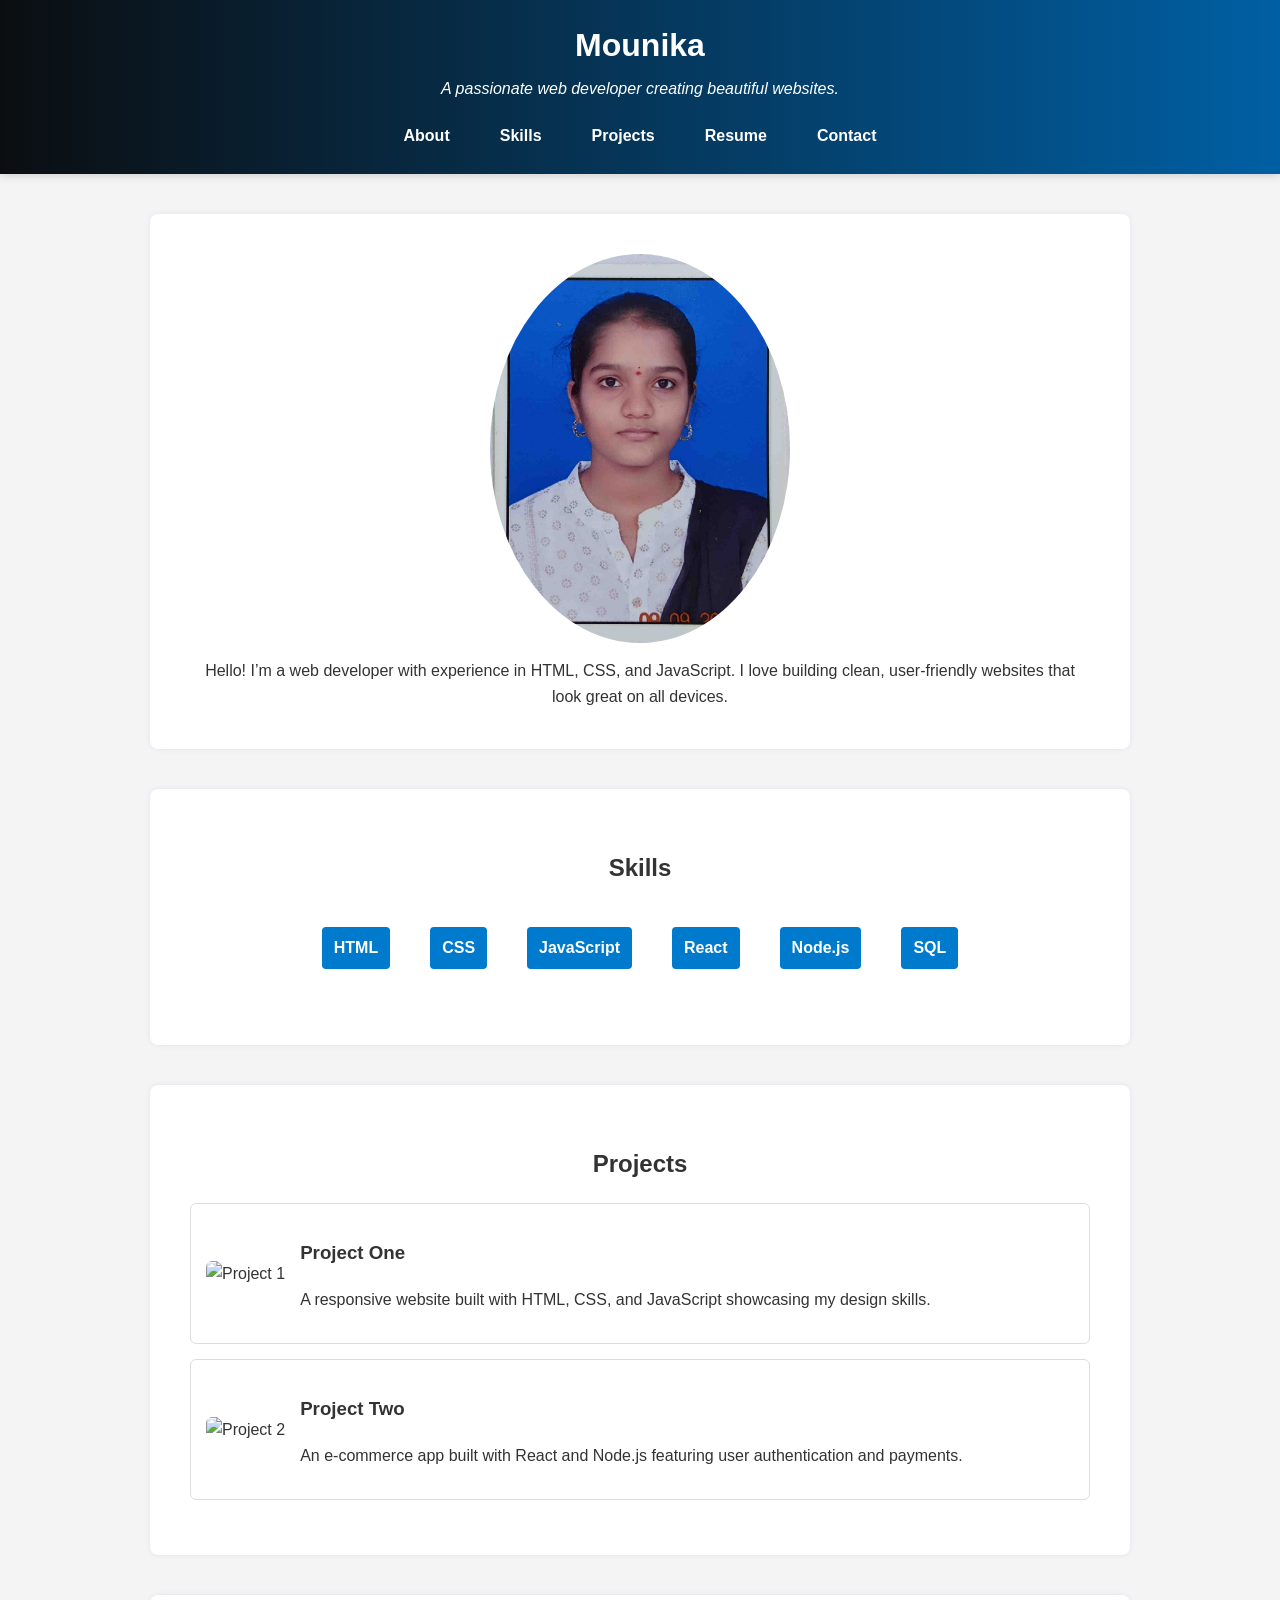
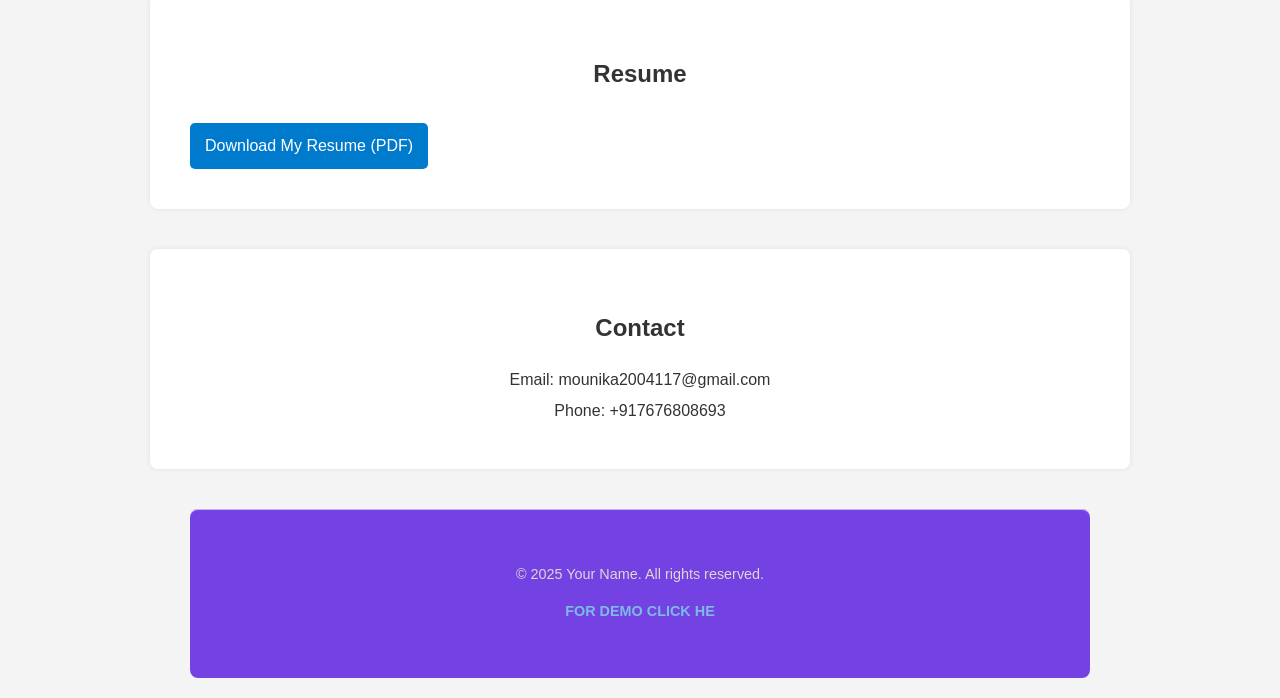
==== Protfolio/protfolio.html @ 3f1c6ade "hald-finish" ====
<!DOCTYPE html>
<html lang="en">
<head>
  <meta charset="UTF-8" />
  <meta name="viewport" content="width=device-width, initial-scale=1" />
  <title>My Portfolio</title>
<link rel="stylesheet" href="stylepro.css"/>
</head>
<body>

<header>
  <div class="container">
    <h1>Mounika</h1>
    <p>A passionate web developer creating beautiful websites.</p>
    <nav>
      <a href="#about">About</a>
      <a href="#skills">Skills</a>
      <a href="#projects">Projects</a>
      <a href="#resume">Resume</a>
      <a href="#contact">Contact</a>
    </nav>
  </div>
</header>

<section id="about">
  <img src="img.jpg" alt="Your Name" />
  <p>Hello! I’m a web developer with experience in HTML, CSS, and JavaScript. I love building clean, user-friendly websites that look great on all devices.</p>
</section>

<section id="skills">
  <h2>Skills</h2>
  <ul>
    <li>HTML</li>
    <li>CSS</li>
    <li>JavaScript</li>
    <li>React</li>
    <li>Node.js</li>
    <li>SQL</li>
  </ul>
</section>

<section id="projects">
  <h2>Projects</h2>
  <div class="project">
    <img src="project1.jpg" alt="Project 1" />
    <div class="project-details">
      <h3>Project One</h3>
      <p>A responsive website built with HTML, CSS, and JavaScript showcasing my design skills.</p>
    </div>
  </div>
  <div class="project">
    <img src="project2.jpg" alt="Project 2" />
    <div class="project-details">
      <h3>Project Two</h3>
      <p>An e-commerce app built with React and Node.js featuring user authentication and payments.</p>
    </div>
  </div>
</section>

<section id="resume">
  <h2>Resume</h2>
  <a href="resume.pdf" download>Download My Resume (PDF)</a>
</section>

<section id="contact">
  <h2>Contact</h2>
  <p>Email: mounika2004117@gmail.com</p>
  <p>Phone: +917676808693</p>
</section>

<footer>
  <div class="container">
    <p>&copy; 2025 Your Name. All rights reserved.</p>
    <p><a href="#" class="demo-link">FOR DEMO CLICK HE</a></p>
  </div>
</footer>

</body>
</html>
---- Protfolio/stylepro.css ----
body {
    font-family: Arial, sans-serif;
    margin: 0;
    line-height: 1.6;
    background-color: #f4f4f4;
    color: #333;
    animation: fadeIn 1.5s ease forwards;
    opacity: 0; /* Start hidden for fadeIn */
    scroll-behavior: smooth;
  }

  /* Fade in animation for body */
  @keyframes fadeIn {
    to {
      opacity: 1;
    }
  }

  /* Container to align content */
  .container {
    max-width: 600px;
    margin: 0 auto;
    padding: 0 20px;
  }

  /* Sticky header */
  header {
    
    scroll-padding-top:100px;
    top: 0;
    background: linear-gradient(90deg, #0b0e11, #005fa3);
    color: white;
    padding: 20px 0;
    z-index: 1000;
    box-shadow: 0 2px 8px rgba(0,0,0,0.15);
    animation: slideUpFade 0.8s ease forwards;
    animation-delay: 0.2s;
    opacity: 0;
    transform: translateY(20px);
  }

  /* Fade and slide up animation */
  @keyframes slideUpFade {
    to {
      opacity: 1;
      transform: translateY(0);
    }
  }

  header h1 {
    margin: 0;
    font-size: 2em;
    text-align: center;
  }

  header p {
    margin: 5px 0 15px;
    font-style: italic;
    text-align: center;
  }

  /* Navigation styling */
  header nav {
    display: flex;
    justify-content: center;
    gap: 30px;
    flex-wrap: wrap;
  }

  header nav a {
    color: white;
    text-decoration: none;
    font-weight: 600;
    padding: 6px 10px;
    border-radius: 4px;
    transition: background-color 0.3s ease;
  }

  header nav a:hover,
  header nav a:focus {
    background-color: rgba(255, 255, 255, 0.2);
  }

  /* Section base styles */
  section, footer {
    max-width: 900px;
    margin: 40px auto;
    padding: 40px;
    background: white;
    border-radius: 8px;
    box-shadow: 0 0 5px rgba(31, 80, 213, 0.1);
    animation: slideUpFade 0.8s ease forwards;
    opacity: 0;
    transform: translateY(20px);
  }

  /* Stagger animation delays */
  #about { animation-delay: 0.4s; text-align: center; }
  #skills { animation-delay: 0.6s; }
  #projects { animation-delay: 0.8s; }
  #resume { animation-delay: 1s; }
  #contact { animation-delay: 1.2s; }
  footer { animation-delay: 1.4s; background-color: #7441e3; box-shadow: inset 0 1px 0 rgba(255,255,255,0.6); }

  /* About Section */
  #about img {
    max-width: 300px;
    border-radius: 50%;
    display: block;
    margin: 0 auto 15px;
    transition: transform 0.3s ease;
  }
  #about img:hover {
    transform: scale(1.05);
  }
#about p {
  max-width: 900px;
  margin: auto;
}

/* Skills Section */
#skills h2 {
  text-align: center;
}
#skills ul {
  list-style: none;
  padding: 20px;
  display: flex;
  flex-wrap: wrap;
  justify-content: center;
  gap: 40px;
}
#skills li {
  background-color: #007acc;
  color: white;
  padding: 8px 12px;
  border-radius: 4px;
  font-weight: bold;
  transition: background-color 0.3s ease;
  cursor: default;
}
#skills li:hover {
  background: #005fa3;
}

/* Projects Section */
#projects h2 {
  text-align: center;
  margin-bottom: 20px;
}
#projects .project {
  border: 1px solid #ddd;
  padding: 15px;
  margin-bottom: 15px;
  border-radius: 6px;
  display: flex;
  gap: 15px;
  align-items: center;
  background-color: #fff;
  transition: box-shadow 0.3s ease, transform 0.3s ease;
  cursor: pointer;
}
#projects .project:hover {
  box-shadow: 0 8px 16px rgba(0, 122, 204, 0.3);
  transform: translateY(-5px);
}
#projects .project img {
  max-width: 120px;
  border-radius: 6px;
  object-fit: cover;
  flex-shrink: 0;
}
#projects .project-details {
  flex-grow: 1;
}

/* Resume Section */
#resume h2 {
  text-align: center;
}
#resume a {

  background: #007acc;
  color: white;
  padding: 10px 15px;
  text-decoration: none;
  border-radius: 5px;
  display: inline-block;
  margin-top: 10px;
  transition: background 0.3s ease;
  text-align: center;
}
#resume a:hover {
  background: #005fa3;
}

/* Contact Section */
#contact h2 {
  text-align: center;
  margin-bottom: 20px;
}
#contact p {
  margin: 5px 0;
  text-align: center;
}

/* Footer styling */
footer {
  color: #e0d6d6;
  padding: 40px 0;
  text-align: center;
  font-size: 0.9em;
  margin-bottom: 20px;
}
footer a.demo-link {
  color: #7cbbe6;
  font-weight: bold;
  text-decoration: none;
  border-bottom: 2px solid transparent;
  transition: border-bottom 0.3s;
}
footer a.demo-link:hover,
footer a.demo-link:focus {
  border-bottom: 2px solid #0b598d;
}

/* Responsive styles */
@media (max-width: 700px) {
  #projects .project {
    flex-direction: column;
    align-items: flex-start;
  }
  #projects .project img {
    max-width: 100%;
    width: 100%;
    height: auto;
    margin-bottom: 10px;
  }
  #skills ul {
    justify-content: center;
  }
}

@media (max-width: 400px) {
  header h1 {
    font-size: 1.7em;
  }
  #about img {
    max-width: 120px;
  }
}
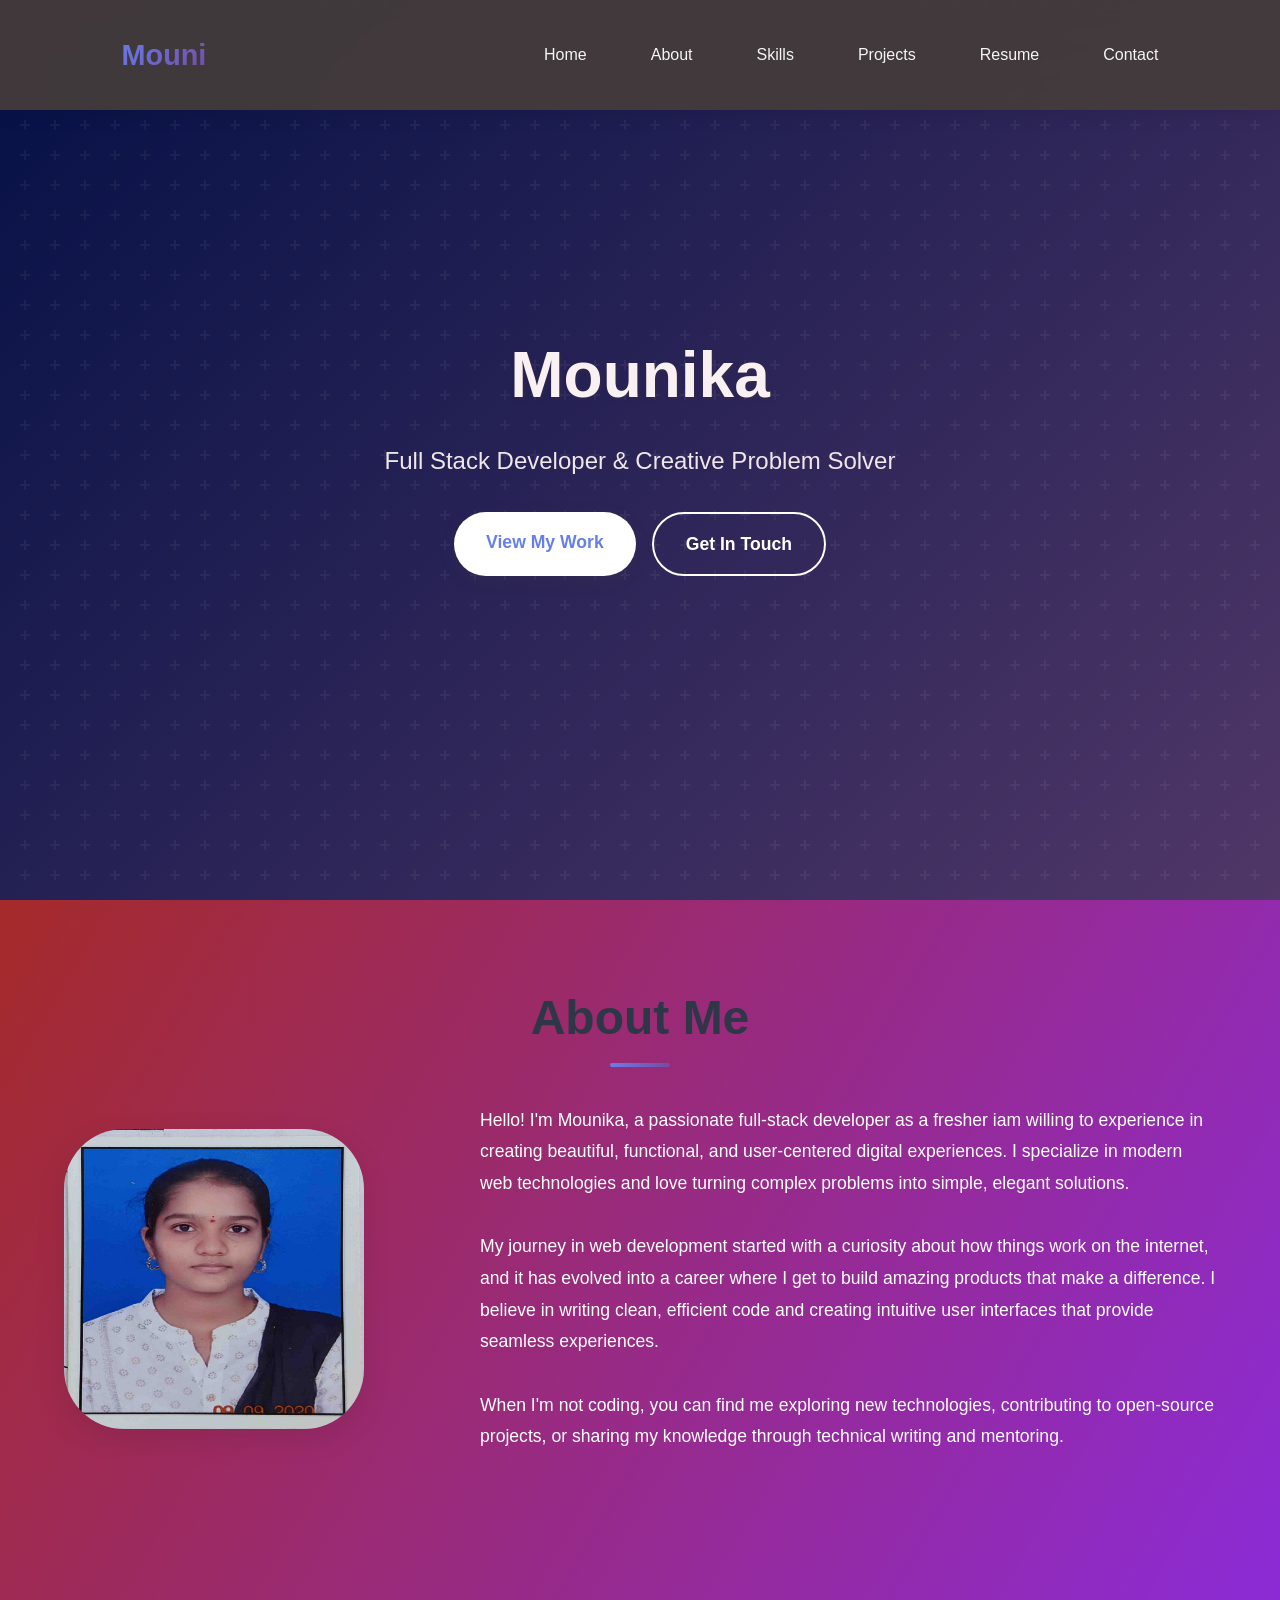
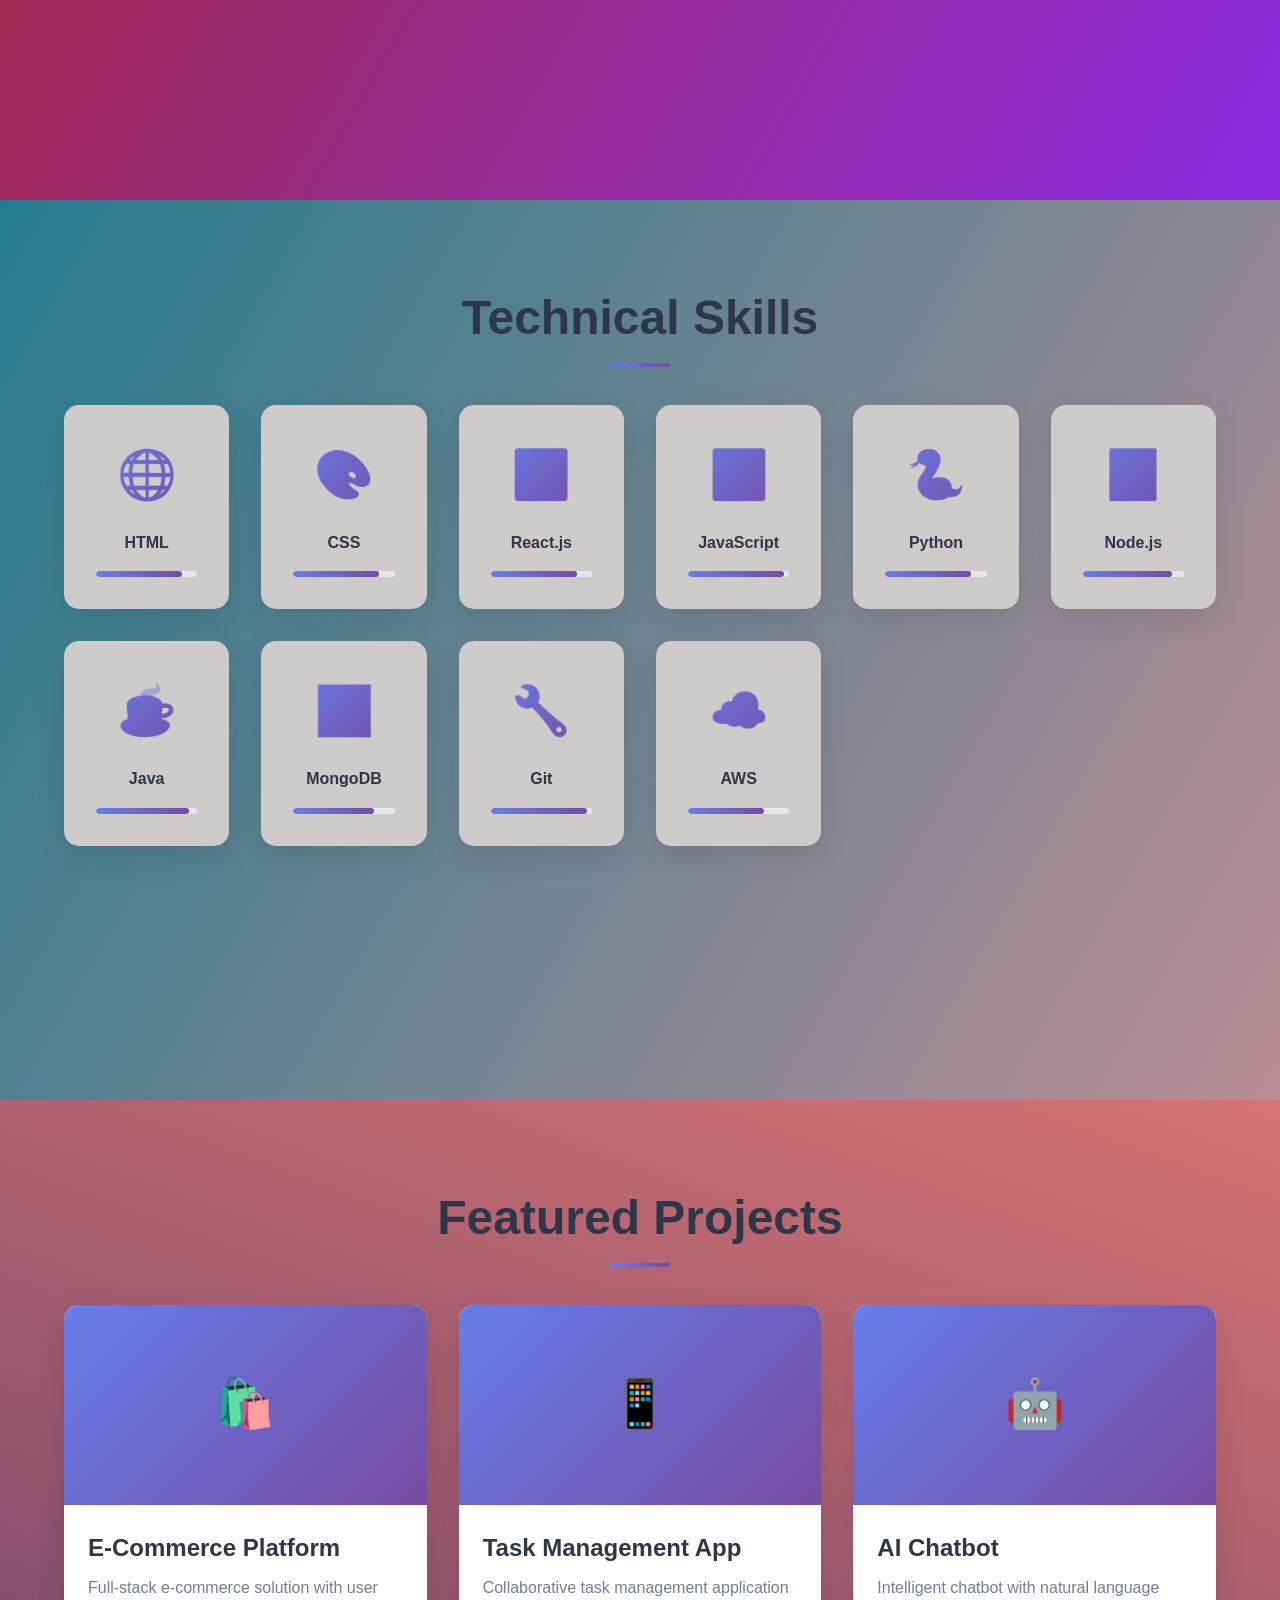
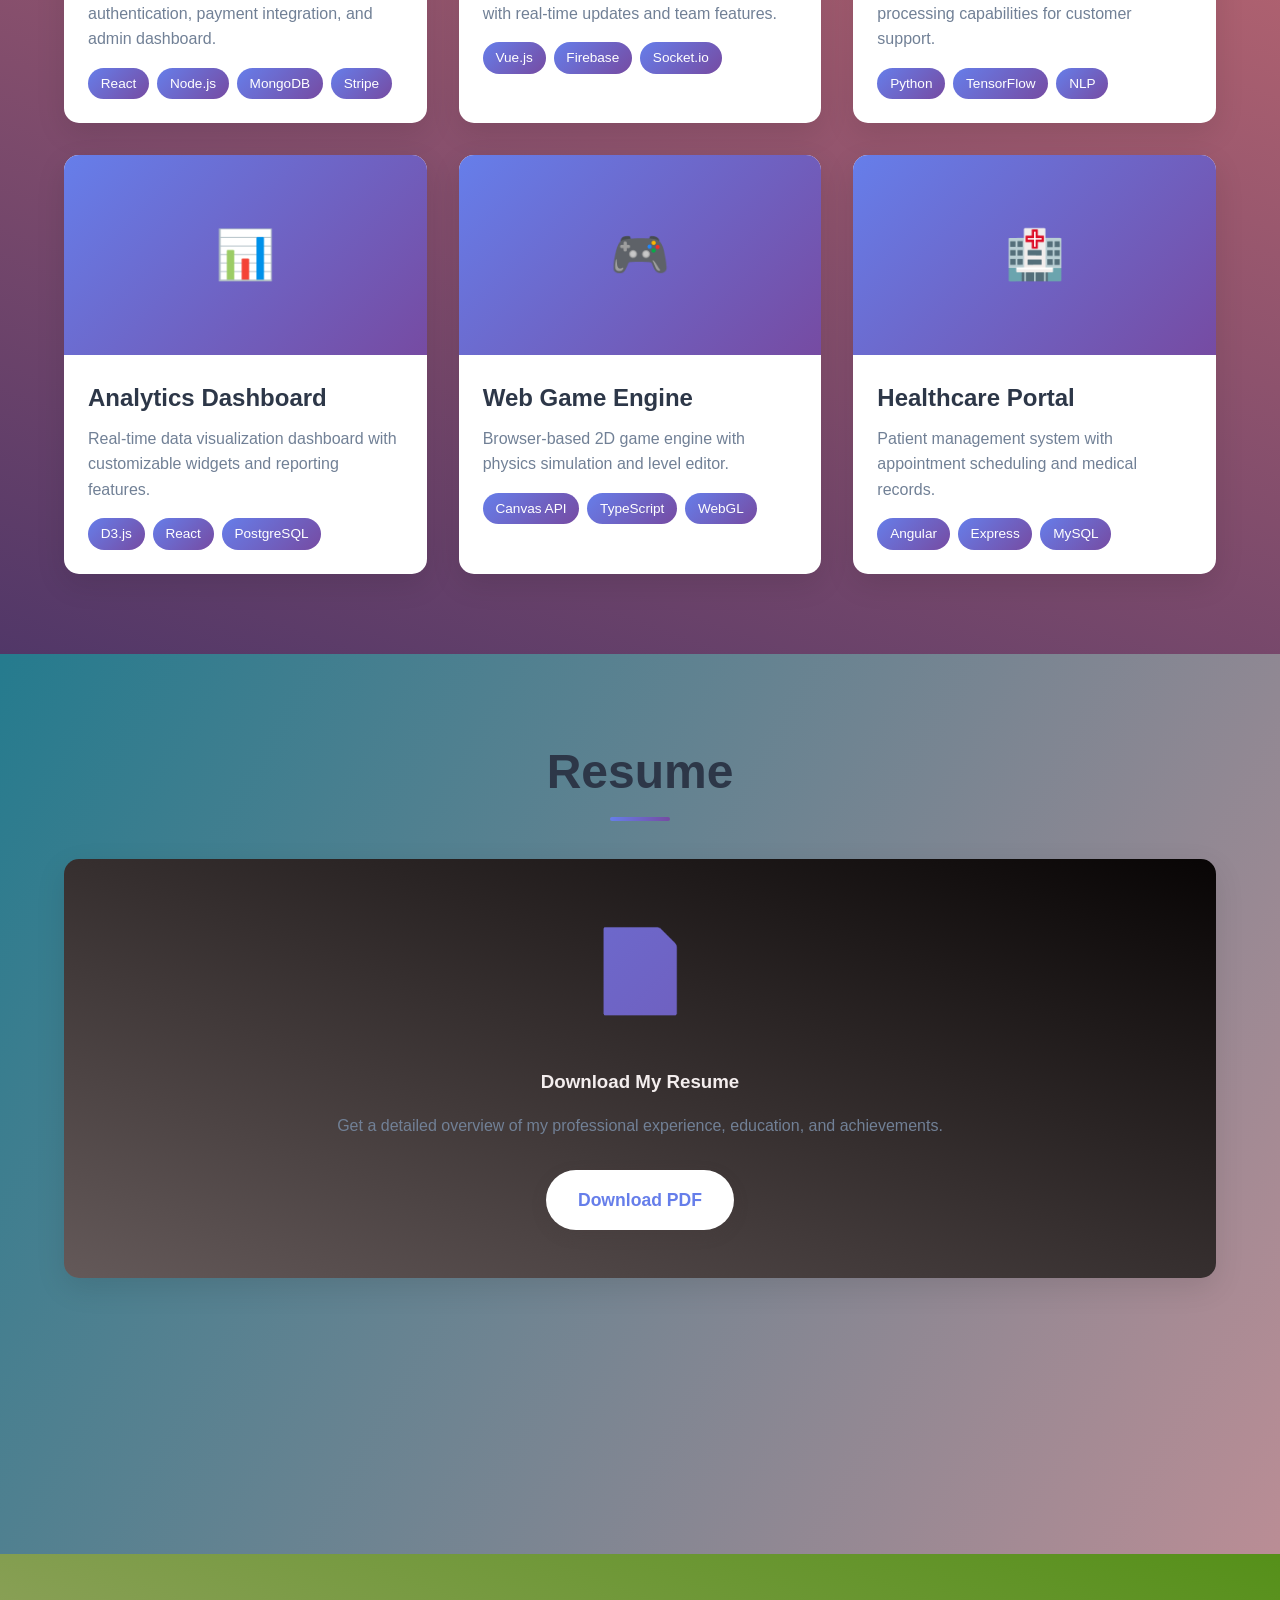
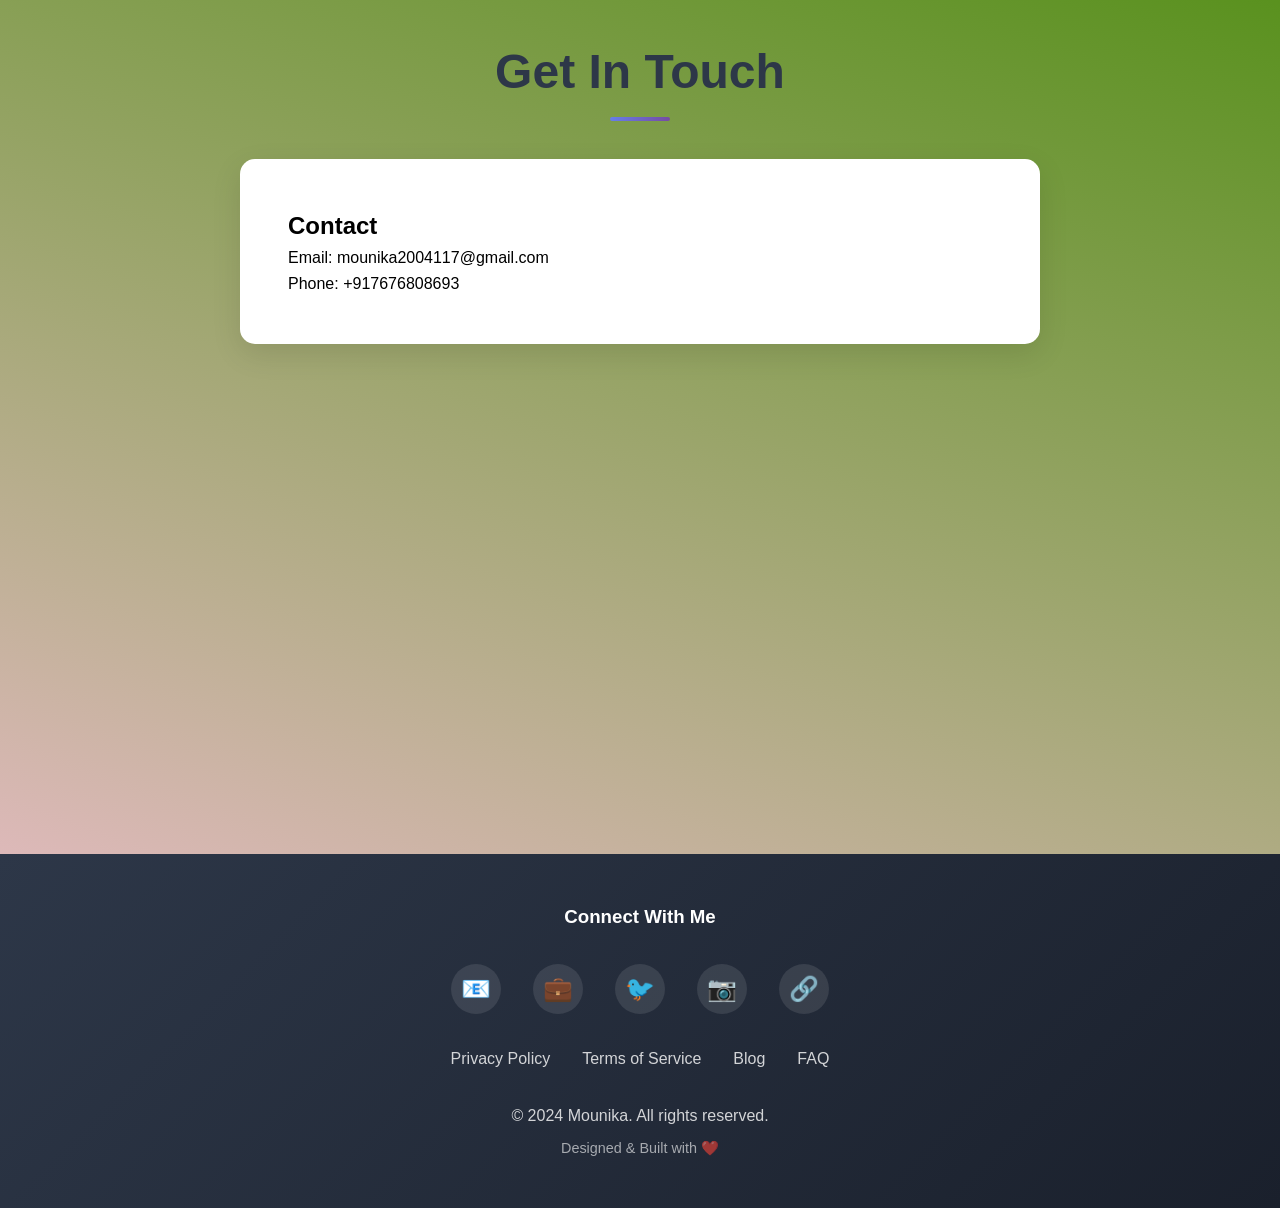
==== commit 856b2782: "final one" ====
--- a/Protfolio/protfolio.html
+++ b/Protfolio/protfolio.html
@@ -1,79 +1,277 @@
 <!DOCTYPE html>
 <html lang="en">
 <head>
-  <meta charset="UTF-8" />
-  <meta name="viewport" content="width=device-width, initial-scale=1" />
-  <title>My Portfolio</title>
-<link rel="stylesheet" href="stylepro.css"/>
+    <meta charset="UTF-8">
+    <meta name="viewport" content="width=device-width, initial-scale=1.0">
+    <title>Mounika - Portfolio</title>
+    <link rel="stylesheet" href="stylepro.css" >
+    
 </head>
 <body>
-
-<header>
-  <div class="container">
-    <h1>Mounika</h1>
-    <p>A passionate web developer creating beautiful websites.</p>
-    <nav>
-      <a href="#about">About</a>
-      <a href="#skills">Skills</a>
-      <a href="#projects">Projects</a>
-      <a href="#resume">Resume</a>
-      <a href="#contact">Contact</a>
-    </nav>
-  </div>
-</header>
-
-<section id="about">
-  <img src="img.jpg" alt="Your Name" />
-  <p>Hello! I’m a web developer with experience in HTML, CSS, and JavaScript. I love building clean, user-friendly websites that look great on all devices.</p>
-</section>
-
-<section id="skills">
-  <h2>Skills</h2>
-  <ul>
-    <li>HTML</li>
-    <li>CSS</li>
-    <li>JavaScript</li>
-    <li>React</li>
-    <li>Node.js</li>
-    <li>SQL</li>
-  </ul>
-</section>
-
-<section id="projects">
-  <h2>Projects</h2>
-  <div class="project">
-    <img src="project1.jpg" alt="Project 1" />
-    <div class="project-details">
-      <h3>Project One</h3>
-      <p>A responsive website built with HTML, CSS, and JavaScript showcasing my design skills.</p>
-    </div>
-  </div>
-  <div class="project">
-    <img src="project2.jpg" alt="Project 2" />
-    <div class="project-details">
-      <h3>Project Two</h3>
-      <p>An e-commerce app built with React and Node.js featuring user authentication and payments.</p>
-    </div>
-  </div>
-</section>
-
-<section id="resume">
-  <h2>Resume</h2>
-  <a href="resume.pdf" download>Download My Resume (PDF)</a>
-</section>
-
-<section id="contact">
-  <h2>Contact</h2>
-  <p>Email: mounika2004117@gmail.com</p>
-  <p>Phone: +917676808693</p>
-</section>
-
-<footer>
-  <div class="container">
-    <p>&copy; 2025 Your Name. All rights reserved.</p>
-    <p><a href="#" class="demo-link">FOR DEMO CLICK HE</a></p>
-  </div>
-</footer>
-
+    <!-- Header -->
+    <header>
+        <nav>
+            <div class="logo">Mouni</div>
+            <ul class="nav-links">
+                <li><a href="#home">Home</a></li>
+                <li><a href="#about">About</a></li>
+                <li><a href="#skills">Skills</a></li>
+                <li><a href="#projects">Projects</a></li>
+                <li><a href="#resume">Resume</a></li>
+                <li><a href="#contact">Contact</a></li>
+            </ul>
+        </nav>
+    </header>
+
+    <!-- Hero/Introduction Section -->
+    <section id="home" class="hero">
+        <div class="hero-content">
+            <h1>Mounika</h1>
+            <p>Full Stack Developer & Creative Problem Solver</p>
+            <div class="cta-buttons">
+                <a href="#projects" class="btn btn-primary">View My Work</a>
+                <a href="#contact" class="btn btn-secondary">Get In Touch</a>
+            </div>
+        </div>
+    </section>
+
+    <!-- About Section -->
+    <section id="about" class="about">
+        <h2 class="section-title">About Me</h2>
+        <div class="about-content">
+            <!--<div class="about-image">👨‍💻</div>-->
+            <img src="img.jpg" aria-placeholder="picture" class="about-image">
+            <div class="about-text">
+                <p>Hello! I'm Mounika, a passionate full-stack developer as a fresher iam willing to  experience in creating beautiful, functional, and user-centered digital experiences. I specialize in modern web technologies and love turning complex problems into simple, elegant solutions.</p>
+                <br>
+                <p>My journey in web development started with a curiosity about how things work on the internet, and it has evolved into a career where I get to build amazing products that make a difference. I believe in writing clean, efficient code and creating intuitive user interfaces that provide seamless experiences.</p>
+                <br>
+                <p>When I'm not coding, you can find me exploring new technologies, contributing to open-source projects, or sharing my knowledge through technical writing and mentoring.</p>
+            </div>
+        </div>
+    </section>
+
+    <!-- Skills Section -->
+    <section id="skills" class="skills">
+        <h2 class="section-title">Technical Skills</h2>
+        <div class="skills-grid">
+            <div class="skill-card">
+                <div class="skill-icon">🌐</div>
+                <div class="skill-name">HTML</div>
+                <div class="skill-level">
+                 <div class="skill-progress" style="width: 85%"></div>
+                </div>
+            </div>
+            <div class="skill-card">
+                <div class="skill-icon">🎨</div>
+                <div class="skill-name">CSS</div>
+                 <div class="skill-level">
+                <div class="skill-progress" style="width: 85%"></div>
+                </div>
+            </div>
+            <div class="skill-card">
+                <div class="skill-icon">⚛️</div>
+                <div class="skill-name">React.js</div>
+                <div class="skill-level">
+                    <div class="skill-progress" style="width: 85%"></div>
+                </div>
+            </div>
+            <div class="skill-card">
+                <div class="skill-icon">🟨</div>
+                <div class="skill-name">JavaScript</div>
+                <div class="skill-level">
+                    <div class="skill-progress" style="width: 95%"></div>
+                </div>
+            </div>
+            <div class="skill-card">
+                <div class="skill-icon">🐍</div>
+                <div class="skill-name">Python</div>
+                <div class="skill-level">
+                    <div class="skill-progress" style="width: 85%"></div>
+                </div>
+            </div>
+            <div class="skill-card">
+                <div class="skill-icon">🗄️</div>
+                <div class="skill-name">Node.js</div>
+                <div class="skill-level">
+                    <div class="skill-progress" style="width: 88%"></div>
+                </div>
+            </div>
+            <div class="skill-card">
+                <div class="skill-icon">☕</div>
+                <div class="skill-name">Java</div>
+                <div class="skill-level">
+                    <div class="skill-progress" style="width: 92%"></div>
+                </div>
+            </div>
+            <div class="skill-card">
+                <div class="skill-icon">📊</div>
+                <div class="skill-name">MongoDB</div>
+                <div class="skill-level">
+                    <div class="skill-progress" style="width: 80%"></div>
+                </div>
+            </div>
+            <div class="skill-card">
+                <div class="skill-icon">🔧</div>
+                <div class="skill-name">Git</div>
+                <div class="skill-level">
+                    <div class="skill-progress" style="width: 95%"></div>
+                </div>
+            </div>
+            <div class="skill-card">
+                <div class="skill-icon">☁️</div>
+                <div class="skill-name">AWS</div>
+                <div class="skill-level">
+                    <div class="skill-progress" style="width: 75%"></div>
+                </div>
+            </div>
+        </div>
+    </section>
+
+    <!-- Projects Section -->
+    <section id="projects" class="projects">
+        <h2 class="section-title">Featured Projects</h2>
+        <div class="projects-grid">
+            <div class="project-card">
+                <div class="project-image">🛍️</div>
+                <div class="project-info">
+                    <h3 class="project-title">E-Commerce Platform</h3>
+                    <p class="project-description">Full-stack e-commerce solution with user authentication, payment integration, and admin dashboard.</p>
+                    <div class="project-tags">
+                        <span class="tag">React</span>
+                        <span class="tag">Node.js</span>
+                        <span class="tag">MongoDB</span>
+                        <span class="tag">Stripe</span>
+                    </div>
+                </div>
+            </div>
+            <div class="project-card">
+                <div class="project-image">📱</div>
+                <div class="project-info">
+                    <h3 class="project-title">Task Management App</h3>
+                    <p class="project-description">Collaborative task management application with real-time updates and team features.</p>
+                    <div class="project-tags">
+                        <span class="tag">Vue.js</span>
+                        <span class="tag">Firebase</span>
+                        <span class="tag">Socket.io</span>
+                    </div>
+                </div>
+            </div>
+            <div class="project-card">
+                <div class="project-image">🤖</div>
+                <div class="project-info">
+                    <h3 class="project-title">AI Chatbot</h3>
+                    <p class="project-description">Intelligent chatbot with natural language processing capabilities for customer support.</p>
+                    <div class="project-tags">
+                        <span class="tag">Python</span>
+                        <span class="tag">TensorFlow</span>
+                        <span class="tag">NLP</span>
+                    </div>
+                </div>
+            </div>
+            <div class="project-card">
+                <div class="project-image">📊</div>
+                <div class="project-info">
+                    <h3 class="project-title">Analytics Dashboard</h3>
+                    <p class="project-description">Real-time data visualization dashboard with customizable widgets and reporting features.</p>
+                    <div class="project-tags">
+                        <span class="tag">D3.js</span>
+                        <span class="tag">React</span>
+                        <span class="tag">PostgreSQL</span>
+                    </div>
+                </div>
+            </div>
+            <div class="project-card">
+                <div class="project-image">🎮</div>
+                <div class="project-info">
+                    <h3 class="project-title">Web Game Engine</h3>
+                    <p class="project-description">Browser-based 2D game engine with physics simulation and level editor.</p>
+                    <div class="project-tags">
+                        <span class="tag">Canvas API</span>
+                        <span class="tag">TypeScript</span>
+                        <span class="tag">WebGL</span>
+                    </div>
+                </div>
+            </div>
+            <div class="project-card">
+                <div class="project-image">🏥</div>
+                <div class="project-info">
+                    <h3 class="project-title">Healthcare Portal</h3>
+                    <p class="project-description">Patient management system with appointment scheduling and medical records.</p>
+                    <div class="project-tags">
+                        <span class="tag">Angular</span>
+                        <span class="tag">Express</span>
+                        <span class="tag">MySQL</span>
+                    </div>
+                </div>
+            </div>
+        </div>
+    </section>
+
+    <!-- Resume Section -->
+    <section id="resume" class="resume">
+        <h2 class="section-title">Resume</h2>
+        <div class="resume-content">
+            <div class="resume-icon">📄</div>
+            <h3>Download My Resume</h3>
+            <p style="color: var(--text-light); margin: 1rem 0;">Get a detailed overview of my professional experience, education, and achievements.</p>
+            <a href="#" class="btn btn-primary" style="margin-top: 1rem;">Download PDF</a>
+        </div>
+    </section>
+
+    <!-- Contact Section -->
+    <section id="contact" class="contact">
+        <h2 class="section-title">Get In Touch</h2>
+        <div class="contact-container">
+            <form class="contact-form">
+                <!--<div class="form-group">
+                    <label for="name">Your Name</label>
+                    <input type="text" id="name" name="name" required>
+                </div>
+                <div class="form-group">
+                    <label for="email">Your Email</label>
+                    <input type="email" id="email" name="email" required>
+                </div>
+                <div class="form-group">
+                    <label for="subject">Subject</label>
+                    <input type="text" id="subject" name="subject" required>
+                </div>
+                <div class="form-group">
+                    <label for="message">Your Message</label>
+                    <textarea id="message" name="message" required></textarea>
+                </div>
+                <button type="submit" class="submit-btn">Send Message</button>-->
+                   <div class="bdck-color">
+                    <h2>Contact</h2>
+                    <p>Email: mounika2004117@gmail.com</p>
+                    <p>Phone: +917676808693</p>
+                  </div>
+            </form>
+        </div>
+    </section>
+
+    <!-- Footer -->
+    <footer>
+        <div class="footer-content">
+            <h3>Connect With Me</h3>
+            <div class="social-links">
+                <a href="#" class="social-link">📧</a>
+                <a href="#" class="social-link">💼</a>
+                <a href="#" class="social-link">🐦</a>
+                <a href="#" class="social-link">📷</a>
+                <a href="#" class="social-link">🔗</a>
+            </div>
+            <div class="footer-links">
+                <a href="#">Privacy Policy</a>
+                <a href="#">Terms of Service</a>
+                <a href="#">Blog</a>
+                <a href="#">FAQ</a>
+            </div>
+            <p style="margin-top: 2rem; opacity: 0.8;">© 2024 Mounika. All rights reserved.</p>
+            <p style="margin-top: 0.5rem; opacity: 0.6; font-size: 0.9rem;">Designed & Built with ❤️</p>
+        </div>
+    </footer>
+
+<script src="scriptland.js"></script>
 </body>
-</html>
+</html>
--- a/Protfolio/stylepro.css
+++ b/Protfolio/stylepro.css
@@ -1,251 +1,557 @@
+* {
+  margin: 0;
+  padding: 0;
+  box-sizing: border-box;
+}
+
+:root {
+  --primary-color: #667eea;
+  --secondary-color: #764ba2;
+  --text-dark: #2d3748;
+  --text-light: #718096;
+  --bg-light: #f7fafc;
+  --white: #ffffff;
+  --shadow: 0 10px 30px rgba(0, 0, 0, 0.1);
+}
+
 body {
-    font-family: Arial, sans-serif;
-    margin: 0;
-    line-height: 1.6;
-    background-color: #f4f4f4;
-    color: #333;
-    animation: fadeIn 1.5s ease forwards;
-    opacity: 0; /* Start hidden for fadeIn */
-    scroll-behavior: smooth;
-  }
-
-  /* Fade in animation for body */
-  @keyframes fadeIn {
-    to {
-      opacity: 1;
-    }
-  }
-
-  /* Container to align content */
-  .container {
-    max-width: 600px;
-    margin: 0 auto;
-    padding: 0 20px;
-  }
-
-  /* Sticky header */
-  header {
-    
-    scroll-padding-top:100px;
-    top: 0;
-    background: linear-gradient(90deg, #0b0e11, #005fa3);
-    color: white;
-    padding: 20px 0;
-    z-index: 1000;
-    box-shadow: 0 2px 8px rgba(0,0,0,0.15);
-    animation: slideUpFade 0.8s ease forwards;
-    animation-delay: 0.2s;
-    opacity: 0;
-    transform: translateY(20px);
-  }
-
-  /* Fade and slide up animation */
-  @keyframes slideUpFade {
-    to {
+  font-family: -apple-system, BlinkMacSystemFont, 'Segoe UI', Roboto, Oxygen, Ubuntu, Cantarell, sans-serif;
+  line-height: 1.6;
+  color: rgb(244, 238, 238);
+  overflow-x: hidden;
+}
+
+/* Header & Navigation */
+header {
+  position: fixed;
+  top: 0;
+  width: 100%;
+  background: rgba(68, 59, 59, 0.95);
+  backdrop-filter: blur(10px);
+  box-shadow: 0 2px 20px rgba(0, 0, 0, 0.1);
+  z-index: 1000;
+  transition: all 0.3s ease;
+}
+
+nav {
+  display: flex;
+  justify-content: space-between;
+  align-items: center;
+  padding: 1rem 5%;
+  max-width: 1400px;
+  margin: 0 auto;
+}
+
+.logo {
+  font-size: 1.8rem;
+  font-weight: bold;
+  background: linear-gradient(135deg, var(--primary-color), var(--secondary-color));
+  -webkit-background-clip: text;
+  -webkit-text-fill-color: transparent;
+  animation: gradient 3s ease infinite;
+}
+
+@keyframes gradient {
+  0%, 100% { filter: hue-rotate(0deg); }
+  50% { filter: hue-rotate(30deg); }
+}
+
+.nav-links {
+  display: flex;
+  list-style: none;
+  gap: 4rem;
+}
+
+.nav-links a {
+  text-decoration: none;
+  color: whitesmoke;
+  font-weight: 500;
+  position: relative;
+  transition: color 0.3s ease;
+}
+
+.nav-links a::after {
+  content: '';
+  position: absolute;
+  bottom: -5px;
+  left: 0;
+  width: 0;
+  height: 2px;
+  background: rgb(16, 16, 16);
+  transition: width 0.3s ease;
+}
+
+.nav-links a:hover::after {
+  width: 100%;
+}
+
+/* Hero Section */
+.hero {
+  min-height: 100vh;
+  display: flex;
+  align-items: center;
+  justify-content: center;
+  background: linear-gradient(135deg, #041045 0%, #503768 100%);
+  position: relative;
+  overflow: hidden;
+}
+
+.hero::before {
+  content: '';
+  position: absolute;
+  width: 200%;
+  height: 200%;
+  background: url('data:image/svg+xml,%3Csvg width="60" height="60" viewBox="0 0 60 60" xmlns="http://www.w3.org/2000/svg"%3E%3Cg fill="none" fill-rule="evenodd"%3E%3Cg fill="%23ffffff" fill-opacity="0.05"%3E%3Cpath d="M36 34v-4h-2v4h-4v2h4v4h2v-4h4v-2h-4zm0-30V0h-2v4h-4v2h4v4h2V6h4V4h-4zM6 34v-4H4v4H0v2h4v4h2v-4h4v-2H6zM6 4V0H4v4H0v2h4v4h2V6h4V4H6z"/%3E%3C/g%3E%3C/g%3E%3C/svg%3E');
+  animation: float 20s linear infinite;
+}
+
+@keyframes float {
+  0% { transform: translate(-50%, -50%) rotate(0deg); }
+  100% { transform: translate(-50%, -50%) rotate(360deg); }
+}
+
+.hero-content {
+  text-align: center;
+  color: rgb(249, 241, 241);
+  z-index: 1;
+  padding: 2rem;
+  animation: fadeInUp 1s ease;
+}
+
+@keyframes fadeInUp {
+  from {
+      opacity: 0;
+      transform: translateY(30px);
+  }
+  to {
       opacity: 1;
       transform: translateY(0);
-    }
-  }
-
-  header h1 {
-    margin: 0;
-    font-size: 2em;
-    text-align: center;
-  }
-
-  header p {
-    margin: 5px 0 15px;
-    font-style: italic;
-    text-align: center;
-  }
-
-  /* Navigation styling */
-  header nav {
-    display: flex;
-    justify-content: center;
-    gap: 30px;
-    flex-wrap: wrap;
-  }
-
-  header nav a {
-    color: white;
-    text-decoration: none;
-    font-weight: 600;
-    padding: 6px 10px;
-    border-radius: 4px;
-    transition: background-color 0.3s ease;
-  }
-
-  header nav a:hover,
-  header nav a:focus {
-    background-color: rgba(255, 255, 255, 0.2);
-  }
-
-  /* Section base styles */
-  section, footer {
-    max-width: 900px;
-    margin: 40px auto;
-    padding: 40px;
-    background: white;
-    border-radius: 8px;
-    box-shadow: 0 0 5px rgba(31, 80, 213, 0.1);
-    animation: slideUpFade 0.8s ease forwards;
-    opacity: 0;
-    transform: translateY(20px);
-  }
-
-  /* Stagger animation delays */
-  #about { animation-delay: 0.4s; text-align: center; }
-  #skills { animation-delay: 0.6s; }
-  #projects { animation-delay: 0.8s; }
-  #resume { animation-delay: 1s; }
-  #contact { animation-delay: 1.2s; }
-  footer { animation-delay: 1.4s; background-color: #7441e3; box-shadow: inset 0 1px 0 rgba(255,255,255,0.6); }
-
-  /* About Section */
-  #about img {
-    max-width: 300px;
-    border-radius: 50%;
-    display: block;
-    margin: 0 auto 15px;
-    transition: transform 0.3s ease;
-  }
-  #about img:hover {
-    transform: scale(1.05);
-  }
-#about p {
-  max-width: 900px;
-  margin: auto;
+  }
+}
+
+.hero h1 {
+  font-size: 4rem;
+  margin-bottom: 1rem;
+  text-shadow: 2px 2px 4px rgba(83, 57, 57, 0.2);
+}
+
+.hero p {
+  font-size: 1.5rem;
+  margin-bottom: 2rem;
+  opacity: 0.95;
+}
+
+.cta-buttons {
+  display: flex;
+  gap: 1rem;
+  justify-content: center;
+  flex-wrap: wrap;
+}
+
+.btn {
+  padding: 1rem 2rem;
+  border: none;
+  border-radius: 50px;
+  font-size: 1.1rem;
+  cursor: pointer;
+  transition: all 0.3s ease;
+  text-decoration: none;
+  display: inline-block;
+  font-weight: 600;
+}
+
+.btn-primary {
+  background: white;
+  color: var(--primary-color);
+  box-shadow: 0 5px 15px rgba(71, 59, 59, 0.2);
+}
+
+.btn-primary:hover {
+  transform: translateY(-3px);
+  box-shadow: 0 8px 25px rgba(0, 0, 0, 0.3);
+}
+
+.btn-secondary {
+  background: transparent;
+  color: white;
+  border: 2px solid white;
+}
+
+.btn-secondary:hover {
+  background: white;
+  color: var(--primary-color);
+  transform: translateY(-3px);
+}
+
+/* Sections */
+section {
+  padding: 5rem 5%;
+  max-width: 100%;
+  margin: 0 auto;
+  min-height: 100vh; /* Full viewport height */
+  scroll-snap-align: start; /* For smooth one-section scroll */
+  scroll-behavior: smooth;
+  width: 100%;
+   
+}
+
+.section-title {
+  font-size: 3rem;
+  text-align: center;
+  margin-bottom: 3rem;
+  position: relative;
+  color: var(--text-dark);
+}
+
+.section-title::after {
+  content: '';
+  position: absolute;
+  bottom: -10px;
+  left: 50%;
+  transform: translateX(-50%);
+  width: 60px;
+  height: 4px;
+  background: linear-gradient(90deg, var(--primary-color), var(--secondary-color));
+  border-radius: 2px;
+}
+
+/* About Section */
+.about {
+  background:linear-gradient(120deg,brown,blueviolet);
+}
+
+.about-content {
+  display: grid;
+  grid-template-columns: 1fr 2fr;
+  gap: 3rem;
+  align-items: center;
+}
+
+.about-image {
+  width: 300px;
+  height: 300px;
+  background: linear-gradient(135deg, var(--primary-color), var(--secondary-color));
+  border-radius: 60px;
+  display: flex;
+  align-items: center;
+  justify-content: center;
+  font-size: 8rem;
+  color: white;
+  box-shadow: var(--shadow);
+  animation: pulse 3s ease infinite;
+}
+
+@keyframes pulse {
+  0%, 100% { transform: scale(1); }
+  50% { transform: scale(1.05); }
+}
+
+.about-text {
+  color: white;
+  font-size: 1.1rem;
+  line-height: 1.8;
 }
 
 /* Skills Section */
-#skills h2 {
+
+.skills {
+  background: linear-gradient(120deg, rgb(37, 123, 142), rgb(186, 141, 149));
+}
+.skills-grid {
+  display: grid;
+  grid-template-columns: repeat(auto-fit, minmax(150px, 1fr));
+  gap: 2rem;
+  margin-top: 3rem;
+}
+
+.skill-card {
+  background: rgb(207, 203, 203);
+  padding: 2rem;
+  border-radius: 15px;
   text-align: center;
-}
-#skills ul {
-  list-style: none;
-  padding: 20px;
-  display: flex;
+  box-shadow: var(--shadow);
+  transition: all 0.3s ease;
+  cursor: pointer;
+}
+
+.skill-card:hover {
+  transform: translateY(-10px);
+  box-shadow: 0 20px 40px rgba(0, 0, 0, 0.15);
+}
+
+.skill-icon {
+  font-size: 3rem;
+  margin-bottom: 1rem;
+  background: linear-gradient(135deg, var(--primary-color), var(--secondary-color));
+  -webkit-background-clip: text;
+  -webkit-text-fill-color: transparent;
+}
+
+.skill-name {
+  font-weight: 600;
+  color: var(--text-dark);
+}
+
+.skill-level {
+  margin-top: 1rem;
+  height: 6px;
+  background: #e2e8f0;
+  border-radius: 3px;
+  overflow: hidden;
+}
+
+.skill-progress {
+  height: 100%;
+  background: linear-gradient(90deg, var(--primary-color), var(--secondary-color));
+  border-radius: 3px;
+  animation: fillBar 2s ease forwards;
+}
+
+@keyframes fillBar {
+  from { width: 0; }
+}
+
+/* Projects Section */
+.projects {
+  background: linear-gradient(200deg,rgb(214, 115, 115),rgb(81, 55, 104));
+}
+
+.projects-grid {
+  display: grid;
+  grid-template-columns: repeat(auto-fit, minmax(350px, 1fr));
+  gap: 2rem;
+  margin-top: 3rem;
+}
+
+.project-card {
+  background: white;
+  border-radius: 15px;
+  overflow: hidden;
+  box-shadow: var(--shadow);
+  transition: all 0.3s ease;
+  cursor: pointer;
+}
+
+.project-card:hover {
+  transform: translateY(-10px) scale(1.02);
+  box-shadow: 0 20px 40px rgba(0, 0, 0, 0.2);
+}
+
+.project-image {
+  height: 200px;
+  background: linear-gradient(135deg, #667eea, #764ba2);
+  display: flex;
+  align-items: center;
+  justify-content: center;
+  font-size: 3rem;
+  color: white;
+}
+
+.project-info {
+  padding: 1.5rem;
+}
+
+.project-title {
+  font-size: 1.5rem;
+  margin-bottom: 0.5rem;
+  color: var(--text-dark);
+}
+
+.project-description {
+  color: var(--text-light);
+  margin-bottom: 1rem;
+}
+
+.project-tags {
+  display: flex;
+  gap: 0.5rem;
   flex-wrap: wrap;
-  justify-content: center;
-  gap: 40px;
-}
-#skills li {
-  background-color: #007acc;
-  color: white;
-  padding: 8px 12px;
-  border-radius: 4px;
-  font-weight: bold;
-  transition: background-color 0.3s ease;
-  cursor: default;
-}
-#skills li:hover {
-  background: #005fa3;
-}
-
-/* Projects Section */
-#projects h2 {
+}
+
+.tag {
+  background: linear-gradient(135deg, var(--primary-color), var(--secondary-color));
+  color: white;
+  padding: 0.3rem 0.8rem;
+  border-radius: 20px;
+  font-size: 0.85rem;
+}
+
+/* Resume Section */
+.resume{
+  background: linear-gradient(120deg, rgb(37, 123, 142), rgb(186, 141, 149));
+  }
+.resume-content {
   text-align: center;
-  margin-bottom: 20px;
-}
-#projects .project {
-  border: 1px solid #ddd;
-  padding: 15px;
-  margin-bottom: 15px;
-  border-radius: 6px;
-  display: flex;
-  gap: 15px;
+  padding: 3rem;
+  background: linear-gradient(200deg, rgb(8, 5, 5), rgb(100, 89, 89));
+  border-radius: 15px;
+  box-shadow: var(--shadow);
+}
+
+.resume-icon {
+  font-size: 5rem;
+  margin-bottom: 2rem;
+  background: linear-gradient(135deg, var(--primary-color), var(--secondary-color));
+  -webkit-background-clip: text;
+  -webkit-text-fill-color: transparent;
+}
+
+/* Contact Section */
+.bdck-color{
+  color: black ;
+}
+.contact {
+  background: linear-gradient(200deg, rgb(85, 144, 25), rgb(221, 185, 185));
+}
+
+.contact-container {
+  max-width: 800px;
+  margin: 0 auto;
+}
+
+.contact-form {
+  background: white;
+  padding: 3rem;
+  border-radius: 15px;
+  box-shadow: var(--shadow);
+}
+
+.form-group {
+  margin-bottom: 1.5rem;
+}
+
+.form-group label {
+  display: block;
+  margin-bottom: 0.5rem;
+  color: var(--text-dark);
+  font-weight: 600;
+}
+
+.form-group input,
+.form-group textarea {
+  width: 100%;
+  padding: 1rem;
+  border: 2px solid #e2e8f0;
+  border-radius: 10px;
+  font-size: 1rem;
+  transition: all 0.3s ease;
+}
+
+.form-group input:focus,
+.form-group textarea:focus {
+  outline: none;
+  border-color: var(--primary-color);
+  box-shadow: 0 0 0 3px rgba(102, 126, 234, 0.1);
+}
+
+.form-group textarea {
+  resize: vertical;
+  min-height: 150px;
+}
+
+.submit-btn {
+  width: 100%;
+  padding: 1.2rem;
+  background: linear-gradient(135deg, var(--primary-color), var(--secondary-color));
+  color: white;
+  border: none;
+  border-radius: 10px;
+  font-size: 1.1rem;
+  font-weight: 600;
+  cursor: pointer;
+  transition: all 0.3s ease;
+}
+
+.submit-btn:hover {
+  transform: translateY(-3px);
+  box-shadow: 0 10px 25px rgba(102, 126, 234, 0.3);
+}
+
+/* Footer */
+footer {
+  background: linear-gradient(135deg, #2d3748, #1a202c);
+  color: white;
+  padding: 3rem 5%;
+  text-align: center;
+}
+
+.footer-content {
+  max-width: 1400px;
+  margin: 0 auto;
+}
+
+.social-links {
+  display: flex;
+  justify-content: center;
+  gap: 2rem;
+  margin: 2rem 0;
+}
+
+.social-link {
+  width: 50px;
+  height: 50px;
+  background: rgba(255, 255, 255, 0.1);
+  border-radius: 50%;
+  display: flex;
   align-items: center;
-  background-color: #fff;
-  transition: box-shadow 0.3s ease, transform 0.3s ease;
-  cursor: pointer;
-}
-#projects .project:hover {
-  box-shadow: 0 8px 16px rgba(0, 122, 204, 0.3);
-  transform: translateY(-5px);
-}
-#projects .project img {
-  max-width: 120px;
-  border-radius: 6px;
-  object-fit: cover;
-  flex-shrink: 0;
-}
-#projects .project-details {
-  flex-grow: 1;
-}
-
-/* Resume Section */
-#resume h2 {
-  text-align: center;
-}
-#resume a {
-
-  background: #007acc;
-  color: white;
-  padding: 10px 15px;
+  justify-content: center;
   text-decoration: none;
-  border-radius: 5px;
-  display: inline-block;
-  margin-top: 10px;
-  transition: background 0.3s ease;
-  text-align: center;
-}
-#resume a:hover {
-  background: #005fa3;
-}
-
-/* Contact Section */
-#contact h2 {
-  text-align: center;
-  margin-bottom: 20px;
-}
-#contact p {
-  margin: 5px 0;
-  text-align: center;
-}
-
-/* Footer styling */
-footer {
-  color: #e0d6d6;
-  padding: 40px 0;
-  text-align: center;
-  font-size: 0.9em;
-  margin-bottom: 20px;
-}
-footer a.demo-link {
-  color: #7cbbe6;
-  font-weight: bold;
+  color: white;
+  font-size: 1.5rem;
+  transition: all 0.3s ease;
+}
+
+.social-link:hover {
+  background: linear-gradient(135deg, var(--primary-color), var(--secondary-color));
+  transform: translateY(-5px) rotate(360deg);
+}
+
+.footer-links {
+  display: flex;
+  justify-content: center;
+  gap: 2rem;
+  margin: 2rem 0;
+  flex-wrap: wrap;
+}
+
+.footer-links a {
+  color: rgba(255, 255, 255, 0.8);
   text-decoration: none;
-  border-bottom: 2px solid transparent;
-  transition: border-bottom 0.3s;
-}
-footer a.demo-link:hover,
-footer a.demo-link:focus {
-  border-bottom: 2px solid #0b598d;
-}
-
-/* Responsive styles */
-@media (max-width: 700px) {
-  #projects .project {
-    flex-direction: column;
-    align-items: flex-start;
-  }
-  #projects .project img {
-    max-width: 100%;
-    width: 100%;
-    height: auto;
-    margin-bottom: 10px;
-  }
-  #skills ul {
-    justify-content: center;
-  }
-}
-
-@media (max-width: 400px) {
-  header h1 {
-    font-size: 1.7em;
-  }
-  #about img {
-    max-width: 120px;
-  }
-}
+  transition: color 0.3s ease;
+}
+
+.footer-links a:hover {
+  color: white;
+}
+
+/* Mobile Responsive */
+@media (max-width: 768px) {
+  .nav-links {
+      display: none;
+  }
+
+  .hero h1 {
+      font-size: 2.5rem;
+  }
+
+  .hero p {
+      font-size: 1.2rem;
+  }
+
+  .about-content {
+      grid-template-columns: 1fr;
+      text-align: center;
+  }
+
+  .about-image {
+      margin: 0 auto;
+  }
+
+  .projects-grid {
+      grid-template-columns: 1fr;
+  }
+
+  .section-title {
+      font-size: 2rem;
+  }
+}
